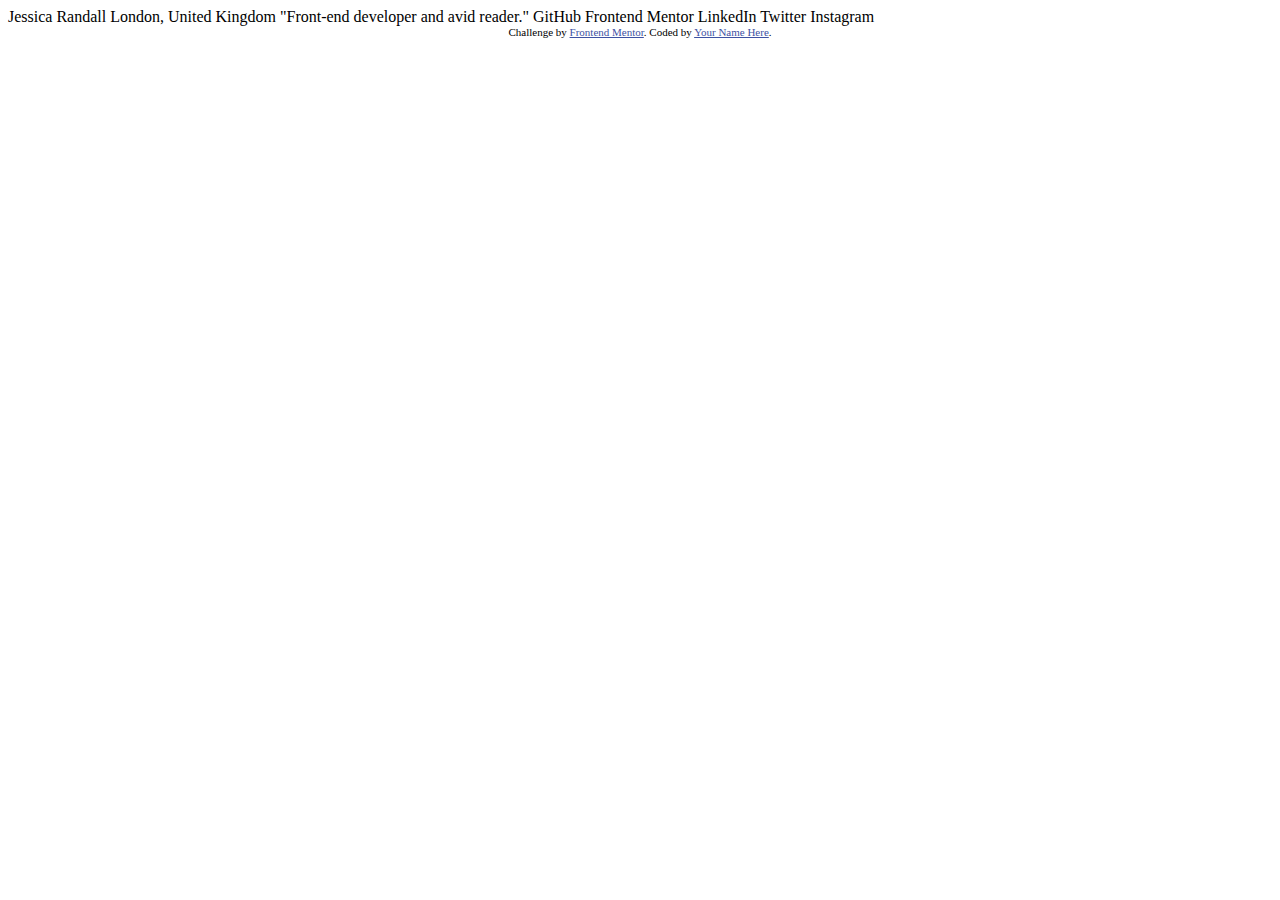
==== 04_social-links-profile-main/index.html @ 61a71ce0 "Created new folder to edit later" ====
<!DOCTYPE html>
<html lang="en">
<head>
  <meta charset="UTF-8">
  <meta name="viewport" content="width=device-width, initial-scale=1.0"> <!-- displays site properly based on user's device -->

  <link rel="icon" type="image/png" sizes="32x32" href="./assets/images/favicon-32x32.png">
  
  <title>Frontend Mentor | Social links profile</title>

  <!-- Feel free to remove these styles or customise in your own stylesheet 👍 -->
  <style>
    .attribution { font-size: 11px; text-align: center; }
    .attribution a { color: hsl(228, 45%, 44%); }
  </style>
</head>
<body>

  Jessica Randall
  London, United Kingdom
  "Front-end developer and avid reader."

  GitHub
  Frontend Mentor
  LinkedIn
  Twitter
  Instagram
  
  <div class="attribution">
    Challenge by <a href="https://www.frontendmentor.io?ref=challenge" target="_blank">Frontend Mentor</a>. 
    Coded by <a href="#">Your Name Here</a>.
  </div>
</body>
</html>
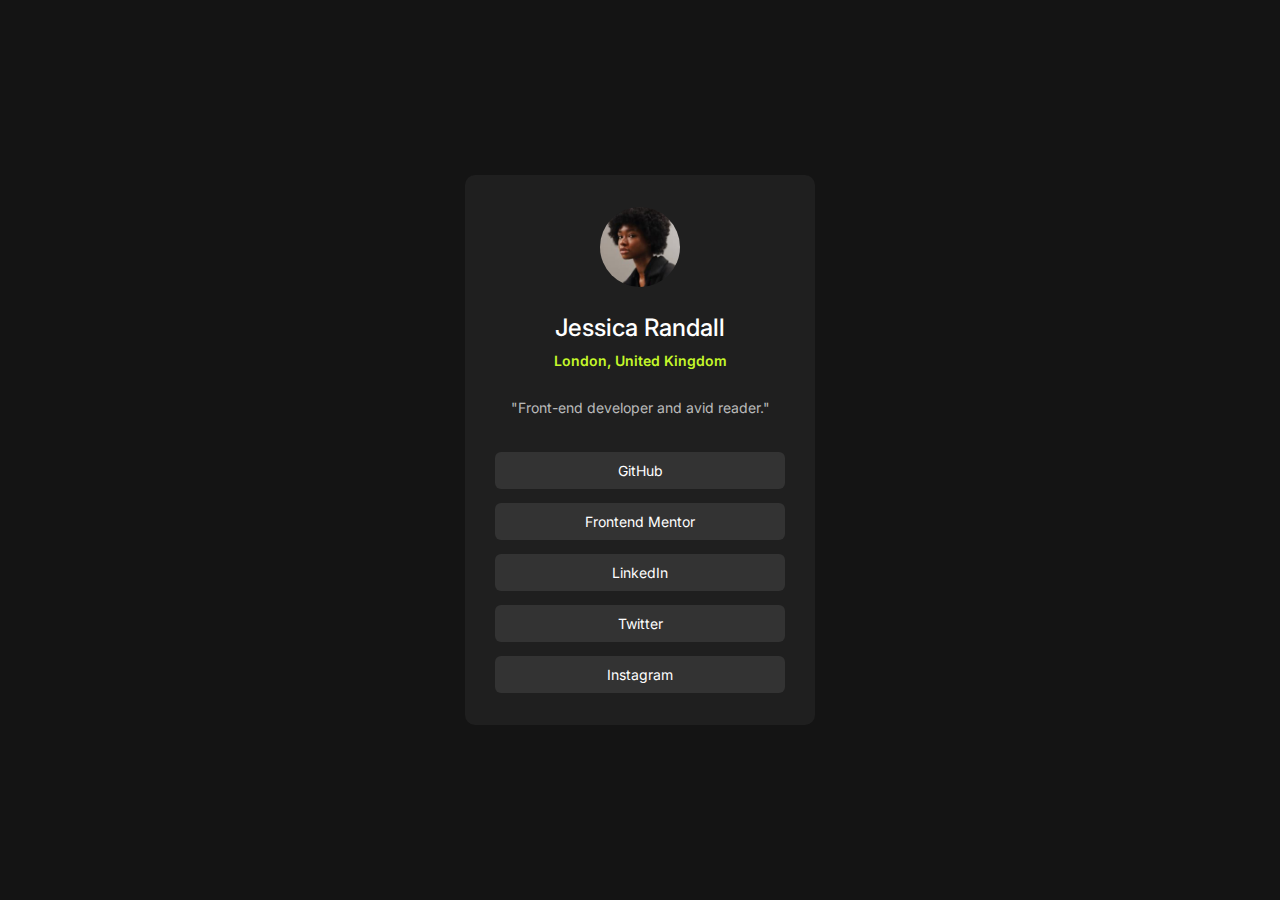
==== commit 99c970f6: "Created style.css" ====
--- a/04_social-links-profile-main/index.html
+++ b/04_social-links-profile-main/index.html
@@ -1,34 +1,47 @@
 <!DOCTYPE html>
 <html lang="en">
+
 <head>
   <meta charset="UTF-8">
-  <meta name="viewport" content="width=device-width, initial-scale=1.0"> <!-- displays site properly based on user's device -->
+  <meta name="viewport" content="width=device-width, initial-scale=1.0">
+  <!-- displays site properly based on user's device -->
 
   <link rel="icon" type="image/png" sizes="32x32" href="./assets/images/favicon-32x32.png">
-  
+
   <title>Frontend Mentor | Social links profile</title>
+  <link rel="stylesheet" href="style.css">
 
   <!-- Feel free to remove these styles or customise in your own stylesheet 👍 -->
-  <style>
+  <!-- <style>
     .attribution { font-size: 11px; text-align: center; }
     .attribution a { color: hsl(228, 45%, 44%); }
-  </style>
+  </style> -->
 </head>
+
 <body>
+  <main>
+    <figure>
+      <img src="assets/images/avatar-jessica.jpeg" alt="">
+    </figure>
+    <article>
+      <h1>Jessica Randall</h1>
+      <h2>London, United Kingdom</h2>
+      <p>"Front-end developer and avid reader."</p>
+    </article>
+    <nav>
 
-  Jessica Randall
-  London, United Kingdom
-  "Front-end developer and avid reader."
-
-  GitHub
-  Frontend Mentor
-  LinkedIn
-  Twitter
-  Instagram
-  
-  <div class="attribution">
+        <a href="#" target="_blank">GitHub</a>
+        <a href="#" target="_blank">Frontend Mentor</a>
+        <a href="#" target="_blank">LinkedIn</a>
+        <a href="#" target="_blank">Twitter</a>
+        <a href="#" target="_blank">Instagram</a>
+ 
+    </nav>
+  </main>
+  <!-- <div class="attribution">
     Challenge by <a href="https://www.frontendmentor.io?ref=challenge" target="_blank">Frontend Mentor</a>. 
     Coded by <a href="#">Your Name Here</a>.
-  </div>
+  </div> -->
 </body>
+
 </html>--- a/04_social-links-profile-main/style.css
+++ b/04_social-links-profile-main/style.css
@@ -0,0 +1,103 @@
+@import url('https://fonts.googleapis.com/css2?family=Inter:wght@100..900&display=swap');
+
+:root {
+    /* Primary */
+    --Green: hsl(75, 94%, 57%);
+    /* Neutral */
+    --White: hsl(0, 0%, 100%);
+    --Grey: hsl(0, 0%, 20%);
+    --Dark_Grey: hsl(0, 0%, 12%);
+    --Off_Black: hsl(0, 0%, 8%);
+}
+
+* {
+    margin: 0;
+    padding: 0;
+}
+
+ul {
+    list-style: none;
+}
+
+a {
+    text-decoration: none;
+}
+
+body {
+    background-color: var(--Off_Black);
+    display: flex;
+    justify-content: center;
+    /* align-content: center; */
+    height: 100vh;
+    font-family: "Inter", sans-serif;
+}
+
+main {
+    display: grid;
+    grid-template-rows: 1fr 1fr 2fr;
+    background-color: var(--Dark_Grey);
+    height: 550px;
+    width: 350px;
+    align-self: center;
+    border-radius: 10px;
+}
+
+figure {
+    margin: auto;
+    padding: 30px 0px 20px 0px;
+}
+
+figure img {
+    border-radius: 50%;
+    width: 80px;
+    height: 80px;
+}
+
+article{
+    margin: 0;
+    justify-self: center;
+    text-align: center;
+}
+
+article h1{
+    color: var(--White);
+    font-size: 24px;
+    margin-bottom: 10px;
+    font-weight: 500;
+}
+
+article h2{
+    color: var(--Green);
+    font-size: 14px;
+    margin-bottom: 30px;
+    font-weight: 600;
+
+}
+
+article p{
+    color: hsl(0, 0%, 100%, .7);
+    font-size: 14px;
+    font-weight: 400;
+}    
+
+nav {
+    display: grid;
+    text-align: center;
+    align-items: center;
+    gap: 10px;
+    padding: 0px 30px 30px 30px;
+}
+
+nav a{
+    font-size: 900;
+    background-color: var(--Grey);
+    color: var(--White);
+    font-size: 14px;
+    border-radius: 6px;
+    padding: 10px 0px;
+}
+
+nav a:hover {
+    background-color: var(--Green);
+    color: var(--Off_Black);
+}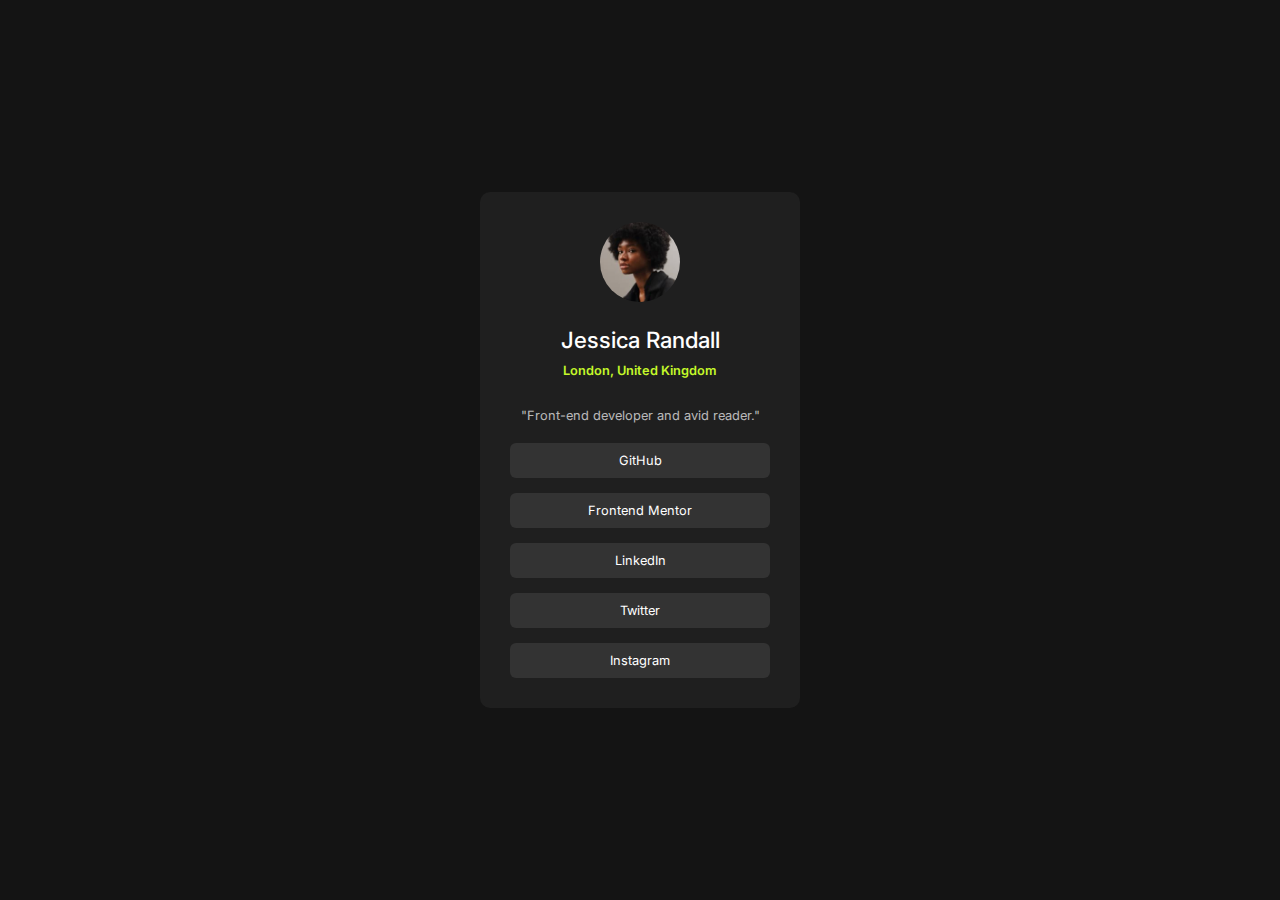
==== commit 71dc0b56: "update index and style" ====
--- a/04_social-links-profile-main/index.html
+++ b/04_social-links-profile-main/index.html
@@ -4,18 +4,9 @@
 <head>
   <meta charset="UTF-8">
   <meta name="viewport" content="width=device-width, initial-scale=1.0">
-  <!-- displays site properly based on user's device -->
-
   <link rel="icon" type="image/png" sizes="32x32" href="./assets/images/favicon-32x32.png">
-
   <title>Frontend Mentor | Social links profile</title>
   <link rel="stylesheet" href="style.css">
-
-  <!-- Feel free to remove these styles or customise in your own stylesheet 👍 -->
-  <!-- <style>
-    .attribution { font-size: 11px; text-align: center; }
-    .attribution a { color: hsl(228, 45%, 44%); }
-  </style> -->
 </head>
 
 <body>
@@ -28,20 +19,14 @@
       <h2>London, United Kingdom</h2>
       <p>"Front-end developer and avid reader."</p>
     </article>
-    <nav>
-
-        <a href="#" target="_blank">GitHub</a>
-        <a href="#" target="_blank">Frontend Mentor</a>
-        <a href="#" target="_blank">LinkedIn</a>
-        <a href="#" target="_blank">Twitter</a>
-        <a href="#" target="_blank">Instagram</a>
- 
-    </nav>
+    <ul>
+        <li><a href="#" target="_blank">GitHub</a></li>
+        <li><a href="#" target="_blank">Frontend Mentor</a></li>
+        <li><a href="#" target="_blank">LinkedIn</a></li>
+        <li><a href="#" target="_blank">Twitter</a></li>
+        <li><a href="#" target="_blank">Instagram</a></li>
+    </ul>
   </main>
-  <!-- <div class="attribution">
-    Challenge by <a href="https://www.frontendmentor.io?ref=challenge" target="_blank">Frontend Mentor</a>. 
-    Coded by <a href="#">Your Name Here</a>.
-  </div> -->
 </body>
 
 </html>--- a/04_social-links-profile-main/style.css
+++ b/04_social-links-profile-main/style.css
@@ -15,10 +15,6 @@
     padding: 0;
 }
 
-ul {
-    list-style: none;
-}
-
 a {
     text-decoration: none;
 }
@@ -27,24 +23,24 @@
     background-color: var(--Off_Black);
     display: flex;
     justify-content: center;
-    /* align-content: center; */
     height: 100vh;
     font-family: "Inter", sans-serif;
 }
 
 main {
-    display: grid;
-    grid-template-rows: 1fr 1fr 2fr;
+    display: flex;
+    flex-direction: column;
+    gap: 10px;
+    padding-bottom: 30px;
     background-color: var(--Dark_Grey);
-    height: 550px;
-    width: 350px;
+    width: 320px;
     align-self: center;
     border-radius: 10px;
 }
 
 figure {
     margin: auto;
-    padding: 30px 0px 20px 0px;
+    padding: 30px 0px 10px 0px;
 }
 
 figure img {
@@ -53,51 +49,53 @@
     height: 80px;
 }
 
-article{
+article {
     margin: 0;
     justify-self: center;
     text-align: center;
 }
 
-article h1{
+article h1 {
     color: var(--White);
-    font-size: 24px;
+    font-size: 1.4rem;
     margin-bottom: 10px;
     font-weight: 500;
 }
 
-article h2{
+article h2 {
     color: var(--Green);
-    font-size: 14px;
+    font-size: 0.8rem;
     margin-bottom: 30px;
     font-weight: 600;
-
 }
 
-article p{
+article p {
     color: hsl(0, 0%, 100%, .7);
-    font-size: 14px;
+    font-size: 0.8rem;
     font-weight: 400;
-}    
-
-nav {
-    display: grid;
-    text-align: center;
-    align-items: center;
-    gap: 10px;
-    padding: 0px 30px 30px 30px;
+    margin-bottom: 10px;
 }
 
-nav a{
-    font-size: 900;
-    background-color: var(--Grey);
-    color: var(--White);
-    font-size: 14px;
-    border-radius: 6px;
-    padding: 10px 0px;
+ul {
+    list-style: none;
+    padding: 0px 30px;
 }
 
-nav a:hover {
+li + li {
+    margin-top: 15px;
+}
+
+li a {
+    display: flex;
+    justify-content: center;
+    font-size: 0.8rem;
+    padding: 10px 0;
+    color: var(--White);
+    border-radius: 6px;
+    background-color: var(--Grey);
+}
+
+li a:hover {
     background-color: var(--Green);
     color: var(--Off_Black);
-}+}
